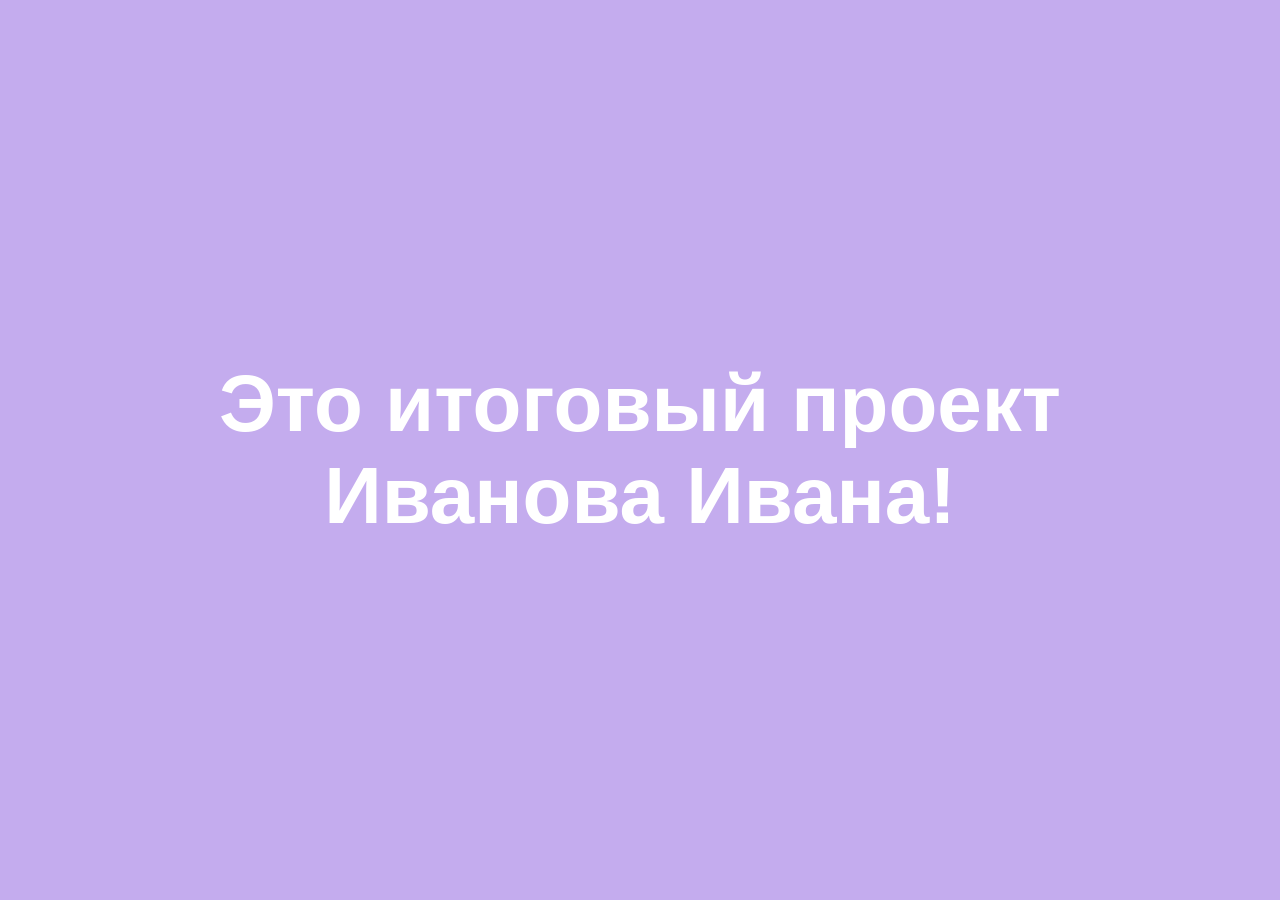
==== index.html @ 1ac5d5fc "Add files via upload" ====
<!DOCTYPE html>
<html lang="en">
<head>
    <meta charset="UTF-8">
    <meta name="viewport" content="width=device-width, initial-scale=1.0">
    <title>Тестовый проект для проверки</title>
    <link rel="stylesheet" href="style.css">
</head>
<body>
    <h1>Это итоговый проект <br>Иванова Ивана!</h1>
</body>
</html>
---- style.css ----
body {
    box-sizing: border-box;
    padding: 0;
    margin: 0;
    display: flex;
    height: 100vh;
    width: 100%;
    justify-content: center;
    align-items: center;
    background-color: #c4acee;
    color: #ffffff;
}

body h1 {
    width: 80%;
    text-align: center;
    font-size: 80px;
    font-family: sans-serif;
}
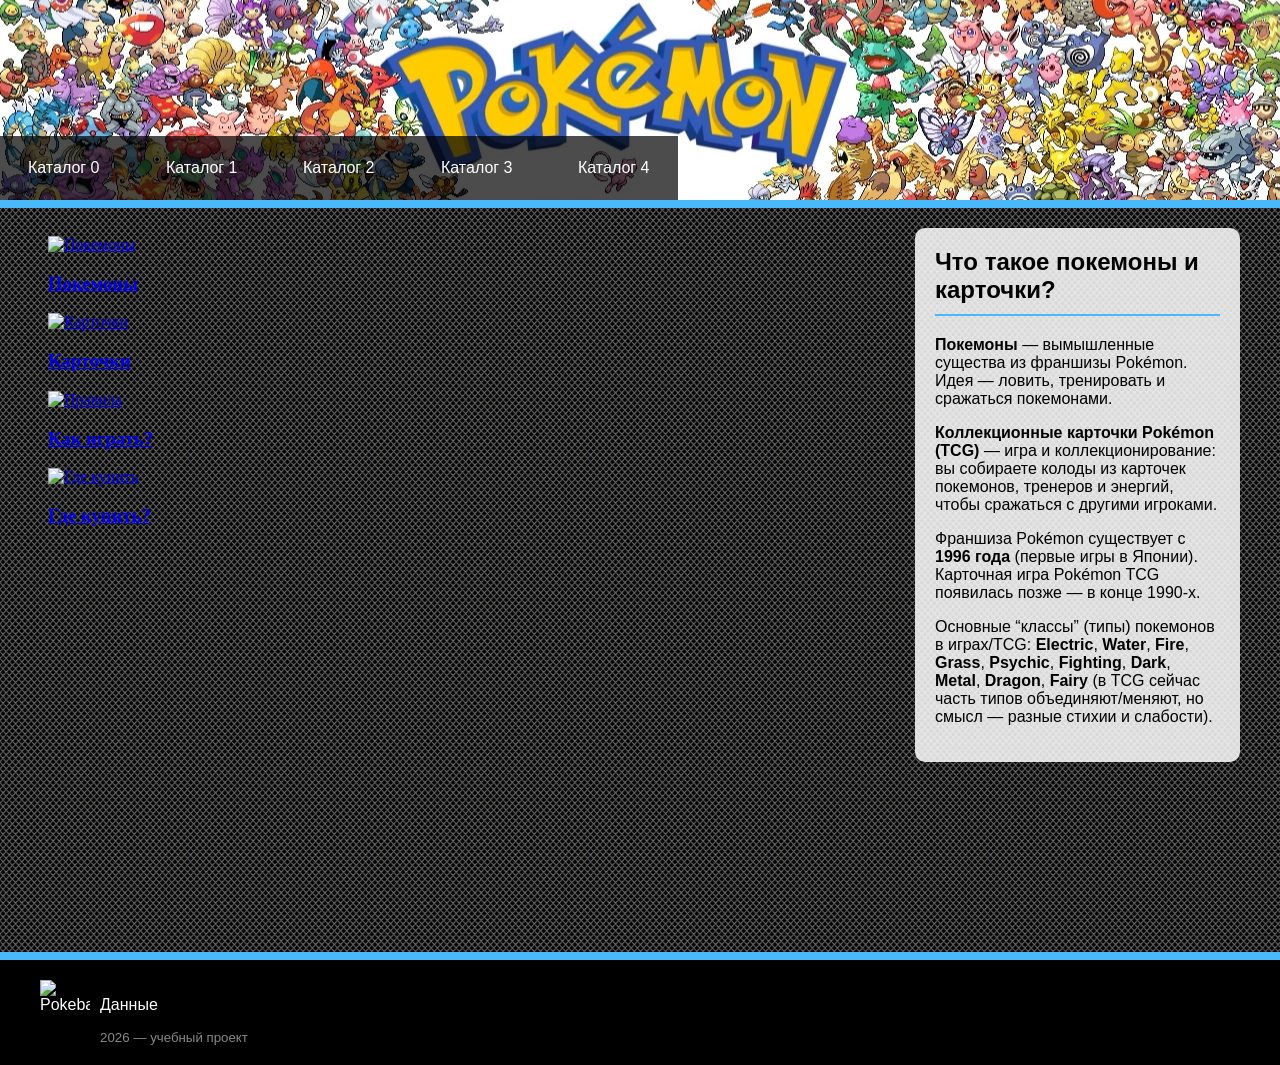
==== commit 415f7b18: "Update index.html" ====
--- a/index.html
+++ b/index.html
@@ -1,12 +1,76 @@
 <!DOCTYPE html>
-<html lang="en">
+<html lang="ru">
 <head>
-    <meta charset="UTF-8">
-    <meta name="viewport" content="width=device-width, initial-scale=1.0">
-    <title>Тестовый проект для проверки</title>
-    <link rel="stylesheet" href="style.css">
+  <meta charset="UTF-8" />
+  <meta name="viewport" content="width=device-width, initial-scale=1.0" />
+  <link rel="stylesheet" href="style — копия.css" />
+  <title>Pokemon reference</title>
 </head>
+
 <body>
-    <h1>Это итоговый проект <br>Иванова Ивана!</h1>
+<header>
+  <div class="header-bg">
+    <nav>
+      <ul class="catalog">
+        <li><a href="home.html" target="content-frame"><span>Каталог 0</span></a></li>
+        <li><a href="catalog1.html" target="content-frame"><span>Каталог 1</span></a></li>
+        <li><a href="catalog2.html" target="content-frame"><span>Каталог 2</span></a></li>
+        <li><a href="catalog3.html" target="content-frame"><span>Каталог 3</span></a></li>
+        <li><a href="catalog4.html" target="content-frame"><span>Каталог 4</span></a></li>
+      </ul>
+    </nav>
+  </div>
+</header>
+
+<main>
+  <div class="main-content-wrapper">
+    <div class="content-area">
+
+      <!-- Стартовая главная страница показывается внутри iframe -->
+      <iframe
+        class="content-frame"
+        name="content-frame"
+        src="home.html"
+        title="Контент"
+      ></iframe>
+
+    </div>
+
+    <aside class="sidebar">
+      <h2>Что такое покемоны и карточки?</h2>
+      <p>
+        <b>Покемоны</b> — вымышленные существа из франшизы Pokémon. Идея — ловить,
+        тренировать и сражаться покемонами.
+      </p>
+      <p>
+        <b>Коллекционные карточки Pokémon (TCG)</b> — игра и коллекционирование:
+        вы собираете колоды из карточек покемонов, тренеров и энергий, чтобы
+        сражаться с другими игроками.
+      </p>
+      <p>
+        Франшиза Pokémon существует с <b>1996 года</b> (первые игры в Японии).
+        Карточная игра Pokémon TCG появилась позже — в конце 1990‑х.
+      </p>
+      <p>
+        Основные “классы” (типы) покемонов в играх/TCG: <b>Electric</b>,
+        <b>Water</b>, <b>Fire</b>, <b>Grass</b>, <b>Psychic</b>, <b>Fighting</b>,
+        <b>Dark</b>, <b>Metal</b>, <b>Dragon</b>, <b>Fairy</b> (в TCG сейчас
+        часть типов объединяют/меняют, но смысл — разные стихии и слабости).
+      </p>
+    </aside>
+  </div>
+</main>
+
+<footer>
+  <div class="footer-container">
+    <div class="footer-content">
+      <img src="img/pokeball.png" alt="Pokeball" class="footer-icon" />
+      <div>
+        <p>Данные</p>
+        <h5 class="footer-date">2026 — учебный проект</h5>
+      </div>
+    </div>
+  </div>
+</footer>
 </body>
-</html>+</html>
--- a/style — копия.css
+++ b/style — копия.css
@@ -0,0 +1,189 @@
+body{
+  font-family: Arial, sans-serif;
+  margin: 0;
+  padding: 0;
+  background-color: #383838;
+  background-image: url('images.jpg');
+}
+
+/* Шапка */
+.header-bg{
+  background-image: url('Pokemon-Widescreen123456.jpg');
+  background-size: cover;
+  background-position: center;
+  min-height: 200px;
+  display: flex;
+  align-items: flex-end;
+  border-bottom: 8px solid rgb(72, 185, 255);
+}
+
+/* Меню */
+.catalog{
+  background: rgba(0,0,0,0.7);
+  padding: 15px 0;
+  margin: 0;
+  list-style: none;
+  display: flex;
+  justify-content: center;
+  gap: 10px;
+}
+.catalog li{ margin: 0 10px; }
+.catalog li a{
+  display: inline-block;
+  padding: 8px 18px;
+  color: #fff;
+  text-decoration: none;
+  border-radius: 5px;
+
+  transform: skew(-30deg);
+  transition: transform 0.3s ease, background 0.2s;
+}
+.catalog li a span{
+  display: inline-block;
+  transform: skew(30deg);
+}
+.catalog li a:hover{
+  background: rgba(72, 185, 255, 0.4);
+  transform: skew(-20deg) scale(1.05);
+}
+
+/* Основная раскладка: контент + сайдбар */
+main{ padding: 20px; }
+.main-content-wrapper{
+  display: flex;
+  gap: 20px;
+  max-width: 1200px;
+  margin: 0 auto;
+}
+.content-area{ flex: 3; }
+.sidebar{
+  flex: 1;
+  background: rgba(255,255,255,0.85);
+  padding: 20px;
+  border-radius: 10px;
+  height: fit-content;
+}
+.sidebar h2{
+  margin-top: 0;
+  border-bottom: 2px solid rgb(72, 185, 255);
+  padding-bottom: 10px;
+}
+
+/* iframe */
+.content-frame{
+  width: 100%;
+  min-height: 700px;
+  border: 0;
+  border-radius: 10px;
+  background: rgba(255,255,255,0.0);
+}
+
+/* Страницы внутри iframe */
+.page{
+  margin: 0;
+  padding: 16px;
+  background: transparent;
+}
+.page-title{
+  margin: 0 0 12px 0;
+  color: #fff;
+}
+.lead{
+  color: #eaeaea;
+  line-height: 1.5;
+  margin: 0 0 16px 0;
+}
+
+/* Главные плитки (home.html) */
+.tiles{
+  display: grid;
+  grid-template-columns: repeat(2, minmax(220px, 1fr));
+  gap: 18px;
+}
+.tile{
+  display: block;
+  text-decoration: none;
+  background: rgba(255,255,255,0.95);
+  border: 1px solid #ccc;
+  border-radius: 10px;
+  padding: 12px;
+  color: #222;
+}
+.tile h3{ margin: 10px 0 0 0; }
+
+/* Общая сетка карточек (каталог 1 и 2) */
+.grid{
+  display: grid;
+  grid-template-columns: repeat(2, minmax(240px, 1fr));
+  gap: 16px;
+}
+.card{
+  background: rgba(255,255,255,0.95);
+  border: 1px solid #ccc;
+  border-radius: 10px;
+  padding: 12px;
+}
+.card h3{ margin: 10px 0 6px; }
+.meta{ margin: 0; color: #555; font-size: 14px; line-height: 1.4; }
+
+/* Контейнер картинки + увеличение при наведении */
+.card-img, .tile-img, .cute-img{
+  overflow: hidden;
+  border-radius: 8px;
+}
+.card-img img, .tile-img img, .cute-img img{
+  display: block;
+  width: 100%;
+  height: 160px;
+  object-fit: cover;
+  transition: transform 0.25s ease;
+}
+.card-img:hover img,
+.tile-img:hover img,
+.cute-img:hover img{
+  transform: scale(1.15);
+}
+
+/* Правила */
+.rules{
+  color: #eaeaea;
+  line-height: 1.6;
+}
+
+/* Купить */
+.buy-buttons{
+  display: flex;
+  gap: 12px;
+  flex-wrap: wrap;
+  margin: 12px 0;
+}
+.btn{
+  display: inline-block;
+  padding: 10px 16px;
+  background: rgb(72, 185, 255);
+  color: #000;
+  text-decoration: none;
+  border-radius: 8px;
+  font-weight: 700;
+}
+.btn:hover{ filter: brightness(1.05); }
+
+/* Футер */
+footer{
+  background-color: #000;
+  color: white;
+  padding: 20px 0;
+  border-top: 8px solid rgb(72, 185, 255);
+}
+.footer-container{
+  max-width: 1200px;
+  margin: 0 auto;
+  padding: 0 20px;
+}
+.footer-content{
+  display: flex;
+  align-items: flex-start;
+  gap: 10px;
+}
+.footer-icon{ width: 50px; height: 50px; }
+.footer-date{ color: #888; margin: 10px 0 0 0; font-weight: normal; }
